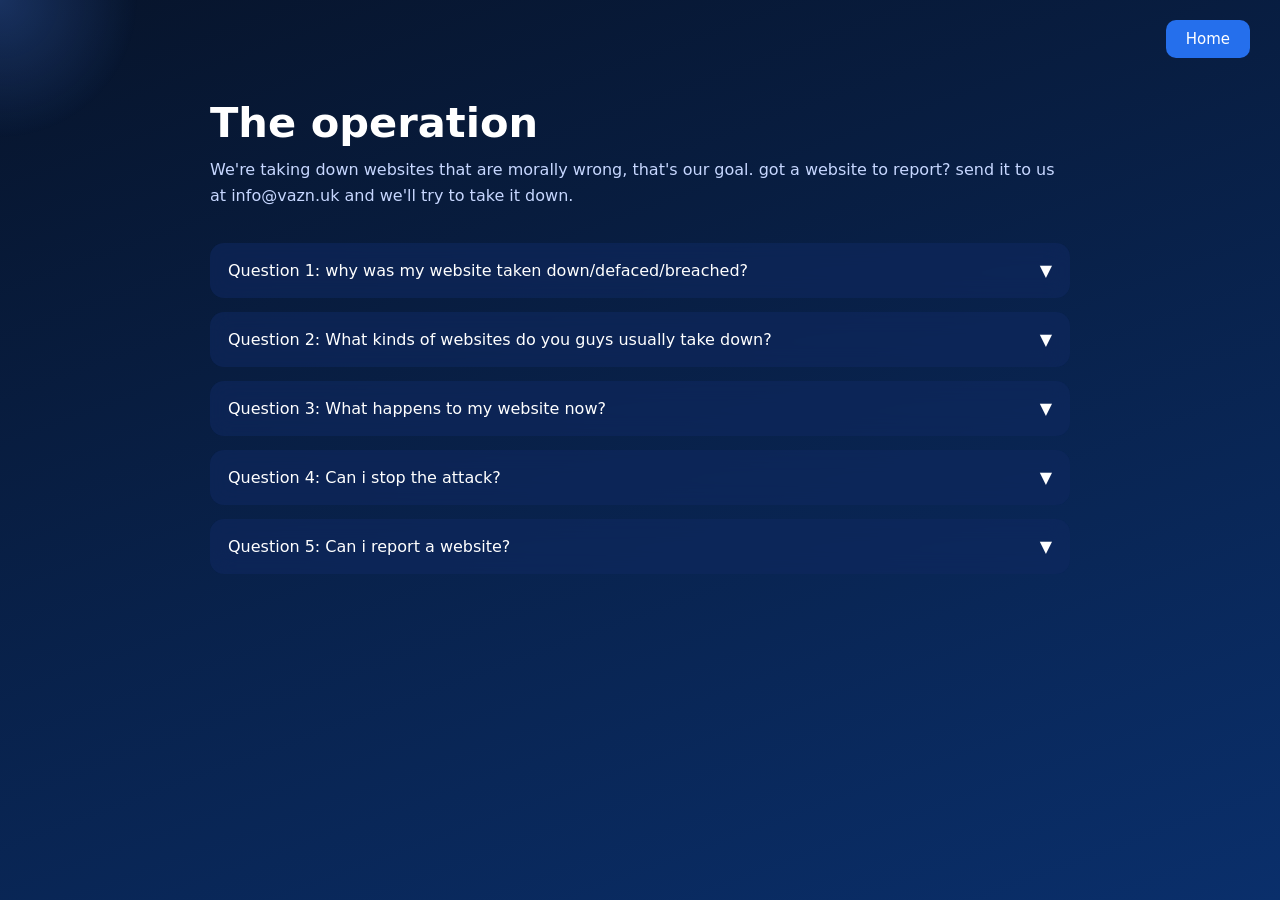
==== operation.html @ d9d8b5c8 "Update and rename operation to operation.html" ====
<!DOCTYPE html>
<html lang="en">
<head>
<meta charset="UTF-8">
<meta name="viewport" content="width=device-width, initial-scale=1.0">
<title>vazN / operation</title>

<style>

*{
box-sizing:border-box;
margin:0;
padding:0;
font-family:system-ui, -apple-system, Arial;
}

body{
background:linear-gradient(160deg,#07142b,#0a2f6b);
color:white;
min-height:100vh;
overflow-x:hidden;
}

/* glow cursor */

.cursor-glow{
position:fixed;
width:300px;
height:300px;
border-radius:50%;
background:radial-gradient(circle,rgba(80,140,255,0.25),transparent 65%);
pointer-events:none;
transform:translate(-50%,-50%);
transition:opacity .2s;
z-index:9999;
}

/* header */

header{
display:flex;
justify-content:space-between;
align-items:center;
padding:20px 30px;
}

.home-btn{
background:rgba(40,120,255,0.9);
border:none;
padding:10px 20px;
border-radius:10px;
color:white;
font-size:15px;
cursor:pointer;
transition:.25s;
}

.home-btn:hover{
transform:translateY(-2px);
box-shadow:0 10px 20px rgba(60,120,255,.4);
background:#3b82ff;
}

/* main container */

.container{
max-width:900px;
margin:auto;
padding:20px;
}

/* title */

h1{
font-size:2.6em;
margin-bottom:10px;
}

/* description */

.description{
color:#c7d7ff;
line-height:1.6;
margin-bottom:35px;
}

/* FAQ card */

.faq{
display:flex;
flex-direction:column;
gap:14px;
}

.faq-item{
background:rgba(15,40,95,.6);
border-radius:14px;
backdrop-filter:blur(10px);
overflow:hidden;
transition:.25s;
}

.faq-item:hover{
transform:translateY(-3px);
box-shadow:0 10px 25px rgba(40,90,255,.25);
}

/* question button */

.question{
width:100%;
padding:18px;
font-size:16px;
text-align:left;
background:none;
border:none;
color:white;
cursor:pointer;
display:flex;
justify-content:space-between;
align-items:center;
}

/* animated arrow */

.arrow{
transition:transform .35s;
}

.faq-item.active .arrow{
transform:rotate(180deg);
}

/* answer */

.answer{
max-height:0;
overflow:hidden;
transition:max-height .45s ease;
padding:0 18px;
}

.answer p{
padding-bottom:18px;
color:#d3ddff;
}

/* mobile */

@media (max-width:700px){

header{
padding:15px 18px;
}

h1{
font-size:2em;
}

.container{
padding:15px;
}

.question{
font-size:17px;
padding:20px;
}

.faq-item{
border-radius:18px;
}

}

</style>
</head>

<body>

<div class="cursor-glow" id="glow"></div>

<header>
<div></div>
<button class="home-btn">Home</button>
</header>

<div class="container">

<h1>The operation</h1>

<p class="description">
We're taking down websites that are morally wrong, that's our goal. got a website to report? send it to us at info@vazn.uk and we'll try to take it down.
</p>

<div class="faq">

<div class="faq-item">
<button class="question">Question 1: why was my website taken down/defaced/breached? <span class="arrow">▼</span></button>
<div class="answer"><p>Because we thought you deserved it.</p></div>
</div>

<div class="faq-item">
<button class="question">Question 2: What kinds of websites do you guys usually take down? <span class="arrow">▼</span></button>
<div class="answer"><p>Phishing websites, CSAM, fraudulent websites, all kinds of websites.</p></div>
</div>

<div class="faq-item">
<button class="question">Question 3: What happens to my website now? <span class="arrow">▼</span></button>
<div class="answer"><p>It'll be taken down and your DB will be leaked, and we'll continue to go after you.</p></div>
</div>

<div class="faq-item">
<button class="question">Question 4: Can i stop the attack? <span class="arrow">▼</span></button>
<div class="answer"><p>No, you cannot. We don't care about money so don't try to bribe us.</p></div>
</div>

<div class="faq-item">
<button class="question">Question 5: Can i report a website? <span class="arrow">▼</span></button>
<div class="answer"><p>Yes, you can, send it to us at info@vazn.uk</p></div>
</div>

</div>

</div>

<script>

/* FAQ smooth toggle */

document.querySelectorAll(".question").forEach(btn=>{
btn.addEventListener("click",()=>{

const item = btn.parentElement;
const answer = btn.nextElementSibling;

item.classList.toggle("active");

if(answer.style.maxHeight){
answer.style.maxHeight=null;
}else{
answer.style.maxHeight=answer.scrollHeight+"px";
}

});
});

/* mouse glow */

const glow=document.getElementById("glow");

document.addEventListener("mousemove",e=>{
glow.style.left=e.clientX+"px";
glow.style.top=e.clientY+"px";
});

/* hide glow on mobile */

if(window.innerWidth<700){
glow.style.display="none";
}

</script>

</body>
</html>
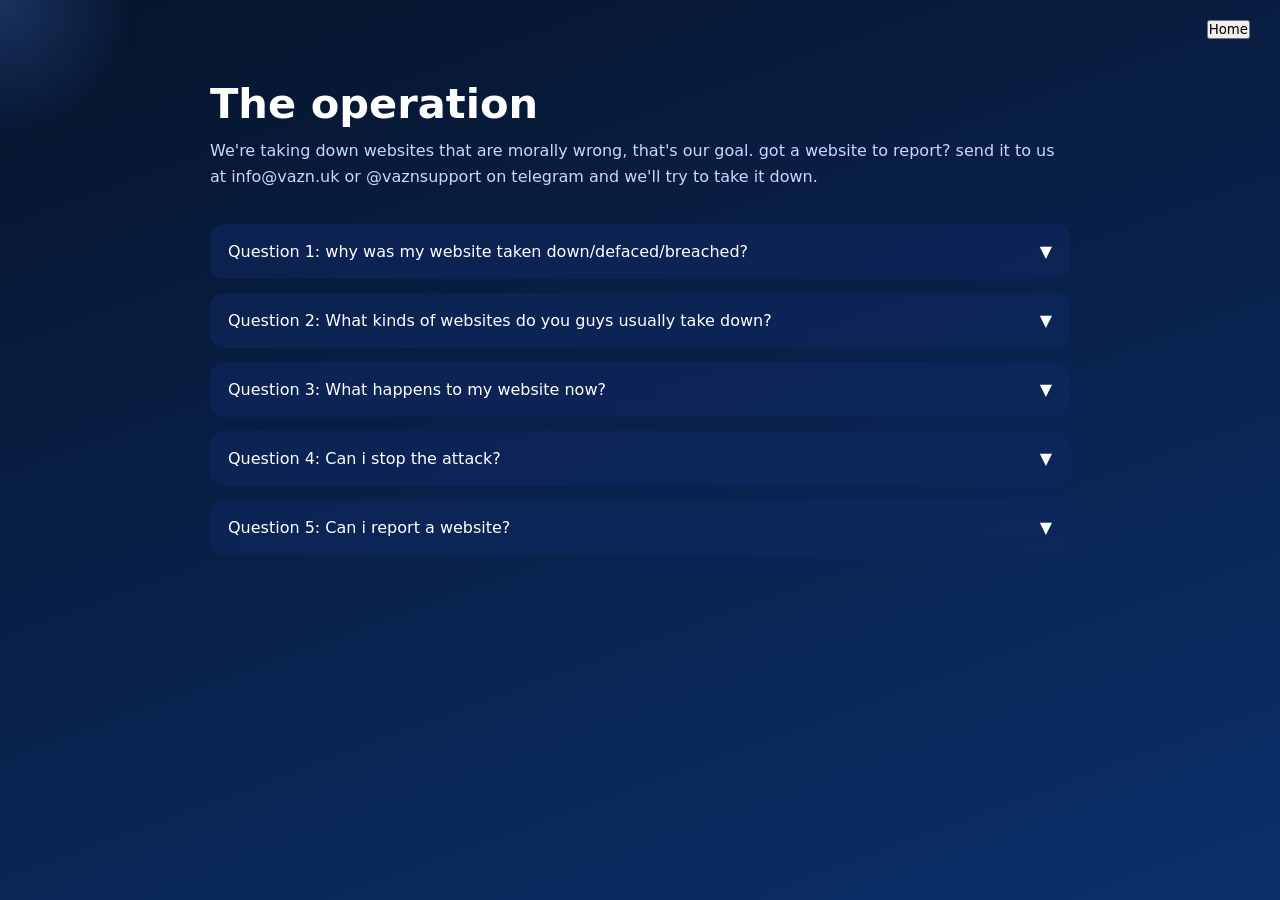
==== commit be0051cf: "Update operation.html" ====
--- a/operation.html
+++ b/operation.html
@@ -181,7 +181,7 @@
 
 <header>
 <div></div>
-<button class="home-btn">Home</button>
+<button onClick="location.href='https://vazn.uk'">Home</button>
 </header>
 
 <div class="container">
@@ -189,7 +189,7 @@
 <h1>The operation</h1>
 
 <p class="description">
-We're taking down websites that are morally wrong, that's our goal. got a website to report? send it to us at info@vazn.uk and we'll try to take it down.
+We're taking down websites that are morally wrong, that's our goal. got a website to report? send it to us at info@vazn.uk or @vaznsupport on telegram and we'll try to take it down.
 </p>
 
 <div class="faq">
